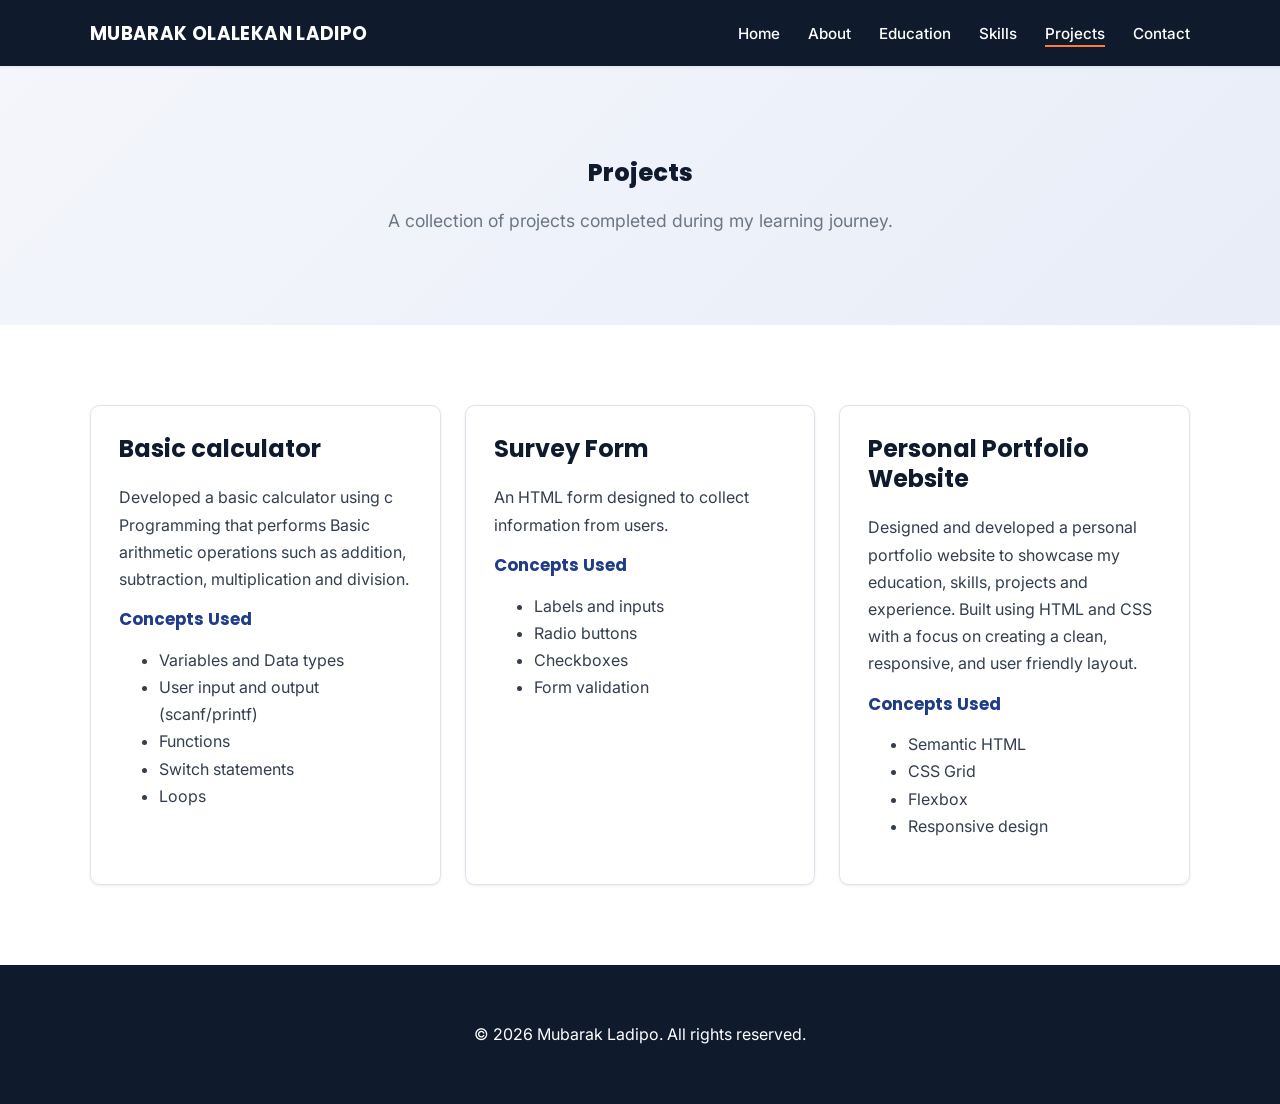
==== projects.html @ ad85da20 "Move all remaining files to root" ====
<!DOCTYPE html>
<html lang="en">
<head>
    <meta charset="UTF-8">
    <meta name="viewport" content="width=device-width, initial-scale=1.0">
    <title>Projects | Mubarak Ladipo</title>
    <link rel="stylesheet" href="styles.css">
</head>

<body>

    <header class="site-header">
        <div class="container">
            <a class="logo" href="index.html">MUBARAK OLALEKAN LADIPO</a>

            <nav aria-label="Main navigation">
                <ul class="nav-list">
                    <li><a href="index.html">Home</a></li>
                    <li><a href="about.html">About</a></li>
                    <li><a href="education.html">Education</a></li>
                    <li><a href="skills.html">Skills</a></li>
                    <li>
                        <a href="projects.html" aria-current="page">
                            Projects
                        </a>
                    </li>
                    <li><a href="contact.html">Contact</a></li>
                </ul>
            </nav>
        </div>
    </header>


    <main>

        <section class="page-intro">
            <div class="container">
                <h1>Projects</h1>
                <p>A collection of projects completed during my learning journey.</p>
            </div>
        </section>


        <section class="section">
            <div class="container">

                <div class="project-grid">

                    <article class="card project-card">
                        <h2>Basic calculator</h2>

                        <p>
                            Developed a basic calculator using c Programming that performs Basic
                            arithmetic operations such as addition, subtraction, multiplication
                            and division.
                        </p>

                        <h3>Concepts Used</h3>

                        <ul>
                            <li>Variables and Data types</li>
                            <li>User input and output (scanf/printf)</li>
                            <li>Functions</li>
                            <li>Switch statements</li>
                            <li>Loops</li>
                        </ul>
                    </article>


                    <article class="card project-card">
                        <h2>Survey Form</h2>

                        <p>
                            An HTML form designed to collect information from
                            users.
                        </p>

                        <h3>Concepts Used</h3>

                        <ul>
                            <li>Labels and inputs</li>
                            <li>Radio buttons</li>
                            <li>Checkboxes</li>
                            <li>Form validation</li>
                        </ul>
                    </article>


                    <article class="card project-card">
                        <h2>Personal Portfolio Website</h2>

                        <p>
                           Designed and developed a personal portfolio website to showcase my education,
                           skills, projects and experience. Built using HTML and CSS with a focus on creating
                           a clean, responsive, and user friendly layout. 
                        </p>

                        <h3>Concepts Used</h3>

                        <ul>
                            <li>Semantic HTML</li>
                            <li>CSS Grid</li>
                            <li>Flexbox</li>
                            <li>Responsive design</li>
                        </ul>
                    </article>

                </div>

            </div>
        </section>

    </main>


    <footer class="site-footer">
        <div class="container">
            <p>&copy; 2026 Mubarak Ladipo. All rights reserved.</p>
        </div>
    </footer>

</body>
</html>
---- styles.css ----
@import url('https://fonts.googleapis.com/css2?family=Poppins:wght@600;700;800&family=Inter:wght@400;500;600&display=swap');

:root {
    --primary-color: #1f3c88;
    --primary-dark: #142a63;
    --accent-color: #ff7a3d;
    --secondary-color: #f4f6fb;
    --dark-color: #0f1b2d;
    --light-color: #ffffff;
    --text-color: #333f4e;
    --text-muted: #6b7684;
    --border-color: #dde3ec;
    --max-width: 1100px;
    --radius: 0.6rem;
    --shadow-sm: 0 1px 3px rgba(15, 27, 45, 0.08);
    --shadow-md: 0 8px 24px rgba(15, 27, 45, 0.1);
    --shadow-lg: 0 16px 40px rgba(15, 27, 45, 0.14);
    --transition: 0.25s ease;
}


/* -------------------- */
/* RESET AND BASE STYLES */
/* -------------------- */

* {
    box-sizing: border-box;
}

body {
    margin: 0;
    font-family: 'Inter', Arial, sans-serif;
    line-height: 1.7;
    color: var(--text-color);
    background-color: var(--light-color);
}

h1, h2, h3, h4 {
    font-family: 'Poppins', 'Inter', sans-serif;
    color: var(--dark-color);
    line-height: 1.25;
}

img {
    display: block;
    max-width: 100%;
}

a {
    color: var(--primary-color);
    transition: color var(--transition);
}

a:hover {
    text-decoration: none;
    color: var(--accent-color);
}

a:focus {
    outline: 3px solid var(--accent-color);
    outline-offset: 3px;
}


/* -------------------- */
/* LAYOUT */
/* -------------------- */

.container {
    width: 90%;
    max-width: var(--max-width);
    margin: 0 auto;
}

.content-width {
    max-width: 750px;
}

.section {
    padding: 5rem 0;
}

.alternate-section {
    background-color: var(--secondary-color);
}


/* -------------------- */
/* HEADER AND NAVIGATION */
/* -------------------- */

.site-header {
    background-color: var(--dark-color);
    padding: 1.1rem 0;
    position: sticky;
    top: 0;
    z-index: 50;
    box-shadow: var(--shadow-sm);
}

.site-header .container {
    display: flex;
    justify-content: space-between;
    align-items: center;
    gap: 1rem;
}

.logo {
    color: var(--light-color);
    font-family: 'Poppins', sans-serif;
    font-size: 1.15rem;
    font-weight: 700;
    letter-spacing: 0.02em;
    text-decoration: none;
}

.logo:hover {
    color: var(--light-color);
    opacity: 0.85;
}

.nav-list {
    display: flex;
    flex-wrap: wrap;
    justify-content: center;
    gap: 1.75rem;
    list-style: none;
    margin: 0;
    padding: 0;
}

.nav-list a {
    position: relative;
    color: var(--light-color);
    text-decoration: none;
    font-weight: 500;
    font-size: 0.95rem;
    padding-bottom: 0.3rem;
}

.nav-list a::after {
    content: "";
    position: absolute;
    left: 0;
    bottom: 0;
    width: 0;
    height: 2px;
    background-color: var(--accent-color);
    transition: width var(--transition);
}

.nav-list a:hover {
    color: var(--light-color);
}

.nav-list a:hover::after,
.nav-list a[aria-current="page"]::after {
    width: 100%;
}

.nav-list a[aria-current="page"] {
    color: var(--light-color);
}


/* -------------------- */
/* HERO */
/* -------------------- */

.hero {
    min-height: 80vh;
    display: flex;
    align-items: center;
    padding: 4rem 0;
    background: linear-gradient(135deg, var(--secondary-color) 0%, #e8edf8 100%);
}

.hero-content {
    display: grid;
    grid-template-columns: 2fr 1fr;
    align-items: center;
    gap: 3rem;
}

.hero h1 {
    font-size: clamp(2.5rem, 6vw, 5rem);
    font-weight: 800;
    margin-bottom: 0;
}

.hero h2 {
    color: var(--primary-color);
    font-family: 'Inter', sans-serif;
    font-weight: 600;
    font-size: 1.4rem;
    margin-top: 0.4rem;
}

.eyebrow {
    font-weight: 600;
    color: var(--accent-color);
    text-transform: uppercase;
    letter-spacing: 0.08em;
    font-size: 0.9rem;
}

.profile-image img {
    border-radius: 50%;
    box-shadow: var(--shadow-lg);
    border: 4px solid var(--light-color);
}


/* -------------------- */
/* BUTTONS AND LINKS */
/* -------------------- */

.button,
button {
    display: inline-block;
    border: none;
    border-radius: var(--radius);
    padding: 0.85rem 1.5rem;
    background-color: var(--accent-color);
    color: var(--light-color);
    font: inherit;
    font-weight: 600;
    text-decoration: none;
    cursor: pointer;
    box-shadow: var(--shadow-sm);
    transition: transform var(--transition), box-shadow var(--transition), opacity var(--transition);
}

.button:hover,
button:hover {
    opacity: 1;
    color: var(--light-color);
    transform: translateY(-2px);
    box-shadow: var(--shadow-md);
}

.secondary-button {
    background-color: transparent;
    color: var(--dark-color);
    border: 1px solid var(--border-color);
    box-shadow: none;
}

.secondary-button:hover {
    color: var(--dark-color);
    background-color: var(--secondary-color);
    box-shadow: none;
}

.text-link {
    display: inline-block;
    margin-top: 1rem;
    font-weight: 600;
    color: var(--primary-color);
}

.text-link::after {
    content: " →";
    transition: margin var(--transition);
}

.text-link:hover::after {
    margin-left: 0.25rem;
}


/* -------------------- */
/* CARDS */
/* -------------------- */

.card-grid,
.project-grid {
    display: grid;
    grid-template-columns: repeat(3, 1fr);
    gap: 1.5rem;
}

.card {
    padding: 1.75rem;
    border: 1px solid var(--border-color);
    border-radius: var(--radius);
    background-color: var(--light-color);
    box-shadow: var(--shadow-sm);
    transition: transform var(--transition), box-shadow var(--transition), border-color var(--transition);
}

.card:hover {
    transform: translateY(-4px);
    box-shadow: var(--shadow-md);
    border-color: var(--primary-color);
}

.card h2,
.card h3 {
    margin-top: 0;
}

.card h3 {
    color: var(--primary-color);
    font-size: 1.05rem;
}


/* -------------------- */
/* PAGE INTRODUCTION */
/* -------------------- */

.page-intro {
    padding: 4.5rem 0;
    text-align: center;
    background: linear-gradient(135deg, var(--secondary-color) 0%, #e8edf8 100%);
}

.page-intro h1 {
    margin-bottom: 0.5rem;
    font-weight: 800;
}

.page-intro p {
    color: var(--text-muted);
    font-size: 1.1rem;
}


/* -------------------- */
/* TABLES */
/* -------------------- */

.table-container {
    overflow-x: auto;
}

table {
    width: 100%;
    border-collapse: collapse;
    margin-bottom: 3rem;
    box-shadow: var(--shadow-sm);
    border-radius: var(--radius);
    overflow: hidden;
}

caption {
    margin-bottom: 1rem;
    font-family: 'Poppins', sans-serif;
    font-size: 1.25rem;
    font-weight: 700;
    text-align: left;
}

th,
td {
    padding: 1rem;
    border: 1px solid var(--border-color);
    text-align: left;
}

th {
    background-color: var(--primary-color);
    color: var(--light-color);
    font-weight: 600;
}

tbody tr:hover {
    background-color: var(--secondary-color);
}


/* -------------------- */
/* FORMS */
/* -------------------- */

.form-container {
    max-width: 700px;
}

form {
    display: grid;
    gap: 1.5rem;
}

fieldset {
    padding: 1.5rem;
    border: 1px solid var(--border-color);
    border-radius: var(--radius);
}

legend {
    padding: 0 0.5rem;
    font-family: 'Poppins', sans-serif;
    font-weight: 600;
    color: var(--primary-color);
}

label {
    display: block;
    margin-top: 1rem;
    margin-bottom: 0.4rem;
    font-weight: 500;
}

input,
textarea {
    width: 100%;
    padding: 0.8rem;
    border: 1px solid var(--border-color);
    border-radius: var(--radius);
    font: inherit;
    transition: border-color var(--transition), box-shadow var(--transition);
}

input:focus,
textarea:focus {
    outline: none;
    border-color: var(--primary-color);
    box-shadow: 0 0 0 3px rgba(31, 60, 136, 0.15);
}


/* -------------------- */
/* FOOTER */
/* -------------------- */

.site-footer {
    padding: 2.5rem 0;
    text-align: center;
    background-color: var(--dark-color);
    color: var(--light-color);
}

.site-footer a {
    color: var(--light-color);
    font-weight: 500;
}

.site-footer a:hover {
    color: var(--accent-color);
}


/* -------------------- */
/* RESPONSIVE DESIGN */
/* -------------------- */

@media (max-width: 768px) {

    .site-header .container {
        flex-direction: column;
    }

    .hero-content {
        grid-template-columns: 1fr;
        text-align: center;
    }

    .profile-image {
        max-width: 300px;
        margin: 0 auto;
    }

    .card-grid,
    .project-grid {
        grid-template-columns: 1fr;
    }

}


@media (max-width: 500px) {

    .nav-list {
        flex-direction: column;
        align-items: center;
        gap: 0.75rem;
    }

    .section {
        padding: 3rem 0;
    }

}
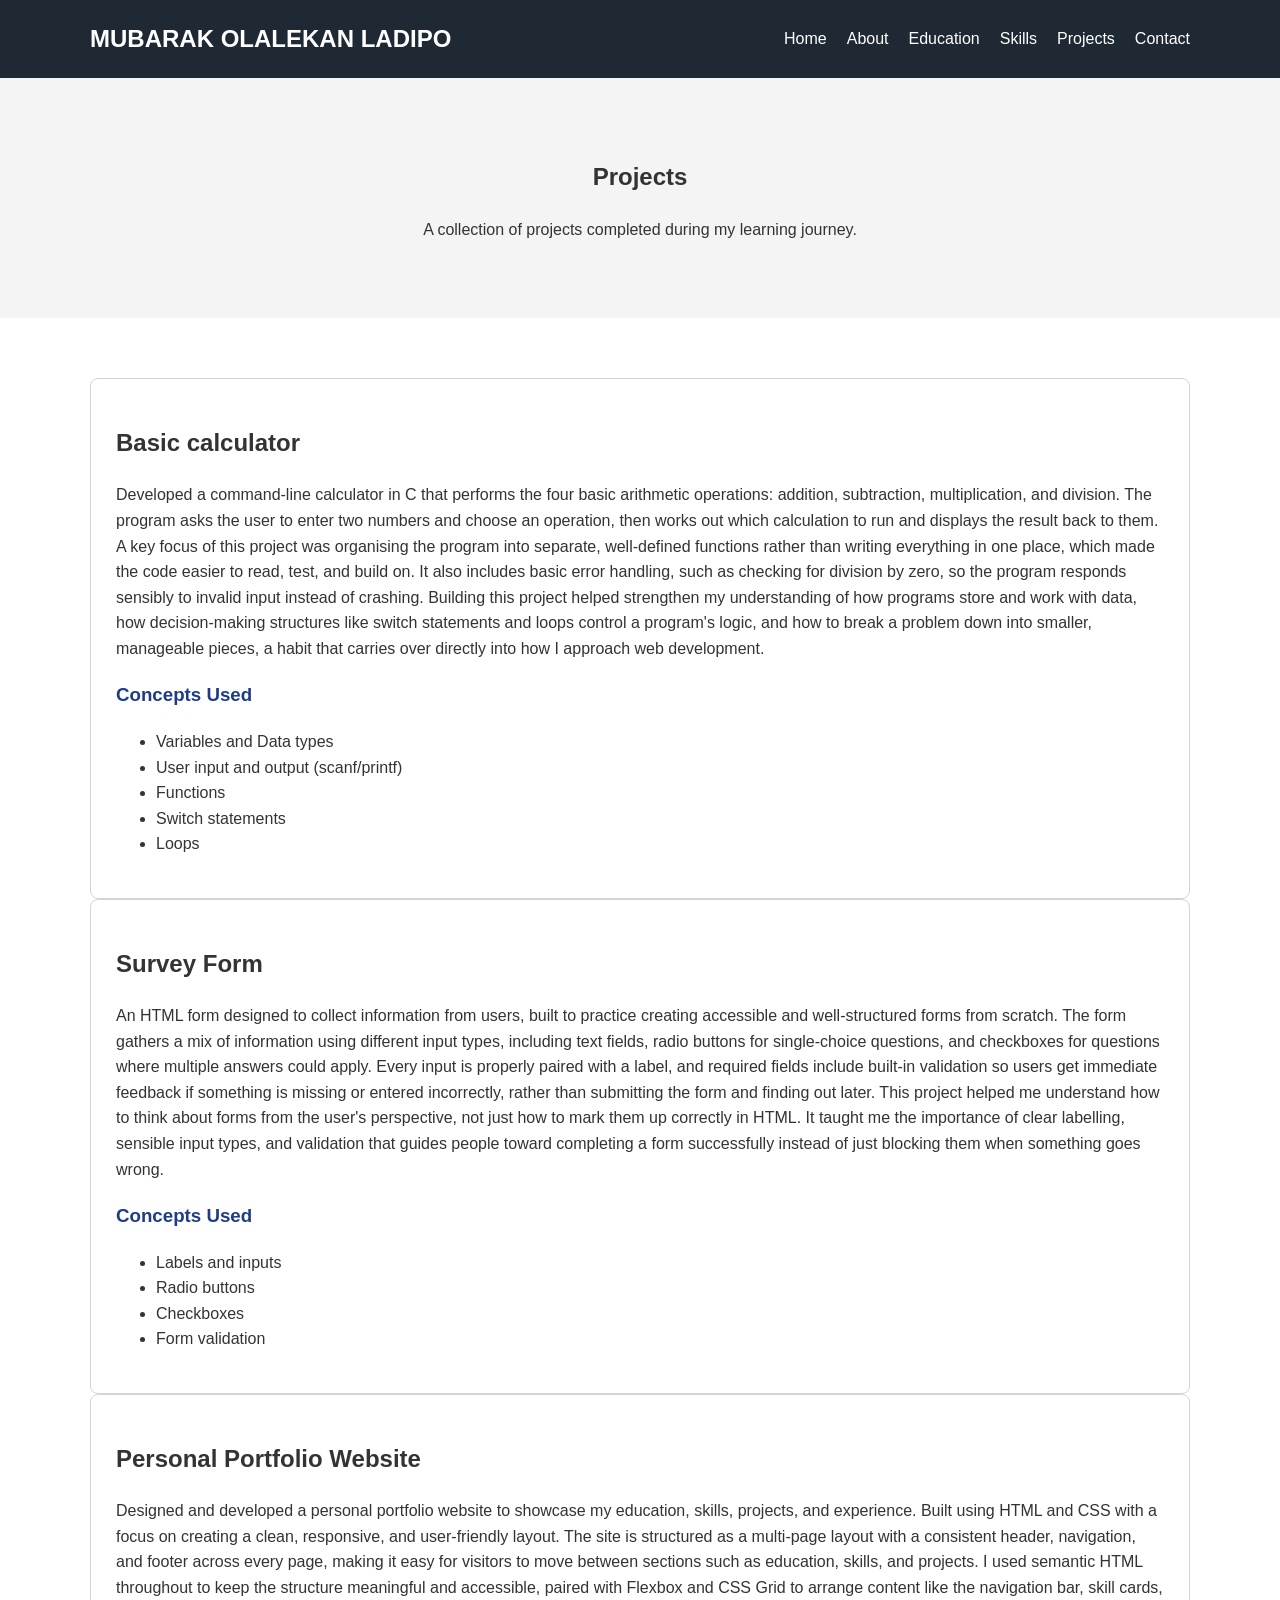
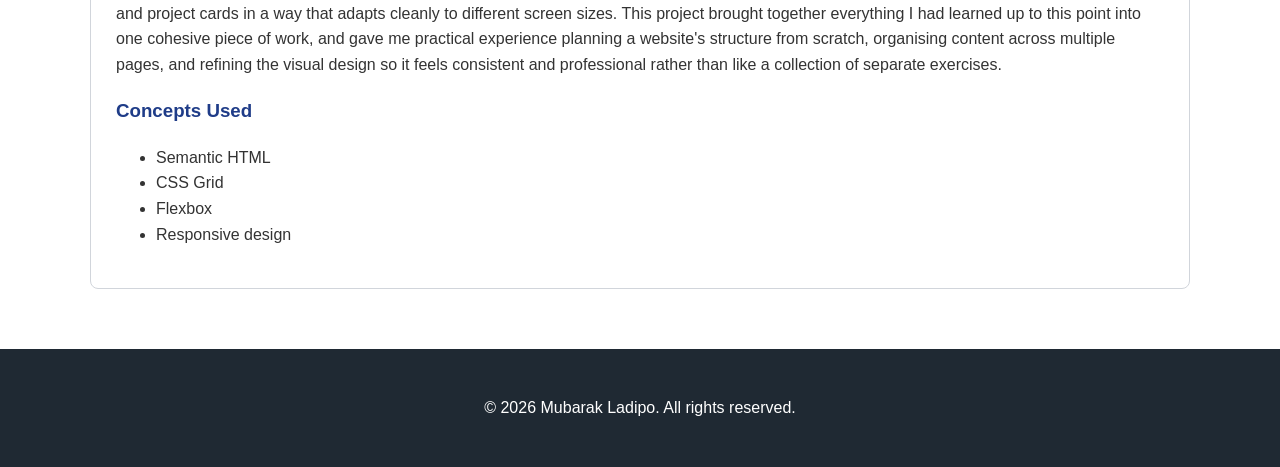
==== commit 6ef969d4: "syle and information changes" ====
--- a/projects.html
+++ b/projects.html
@@ -50,9 +50,16 @@
                         <h2>Basic calculator</h2>
 
                         <p>
-                            Developed a basic calculator using c Programming that performs Basic
-                            arithmetic operations such as addition, subtraction, multiplication
-                            and division.
+                            Developed a command-line calculator in C that performs the four basic arithmetic operations: addition, 
+                            subtraction, multiplication, and division. The program asks the user to enter two numbers and choose an 
+                            operation, then works out which calculation to run and displays the result back to them.
+                            A key focus of this project was organising the program into separate, well-defined functions rather than
+                            writing everything in one place, which made the code easier to read, test, and build on. It also includes 
+                            basic error handling, such as checking for division by zero, so the program responds sensibly to invalid 
+                            input instead of crashing. Building this project helped strengthen my understanding of how programs store and
+                            work with data, how decision-making structures like switch statements and loops control a program's logic,
+                            and how to break a problem down into smaller, manageable pieces, a habit that carries over directly into how 
+                            I approach web development.
                         </p>
 
                         <h3>Concepts Used</h3>
@@ -71,8 +78,15 @@
                         <h2>Survey Form</h2>
 
                         <p>
-                            An HTML form designed to collect information from
-                            users.
+                            An HTML form designed to collect information from users, built to practice creating accessible and 
+                            well-structured forms from scratch. The form gathers a mix of information using different input types,
+                            including text fields, radio buttons for single-choice questions, and checkboxes for questions where multiple
+                            answers could apply. Every input is properly paired with a label, and required fields include built-in 
+                            validation so users get immediate feedback if something is missing or entered incorrectly, rather than 
+                            submitting the form and finding out later. This project helped me understand how to think about forms from 
+                            the user's perspective, not just how to mark them up correctly in HTML. It taught me the importance of clear 
+                            labelling, sensible input types, and validation that guides people toward completing a form successfully 
+                            instead of just blocking them when something goes wrong.
                         </p>
 
                         <h3>Concepts Used</h3>
@@ -90,9 +104,16 @@
                         <h2>Personal Portfolio Website</h2>
 
                         <p>
-                           Designed and developed a personal portfolio website to showcase my education,
-                           skills, projects and experience. Built using HTML and CSS with a focus on creating
-                           a clean, responsive, and user friendly layout. 
+                           Designed and developed a personal portfolio website to showcase my education, skills, projects, and 
+                           experience. Built using HTML and CSS with a focus on creating a clean, responsive, and user-friendly layout.
+                           The site is structured as a multi-page layout with a consistent header, navigation, and footer across every 
+                           page, making it easy for visitors to move between sections such as education, skills, and projects. I used 
+                           semantic HTML throughout to keep the structure meaningful and accessible, paired with Flexbox and CSS Grid to
+                           arrange content like the navigation bar, skill cards, and project cards in a way that adapts cleanly to 
+                           different screen sizes. This project brought together everything I had learned up to this point into one 
+                           cohesive piece of work, and gave me practical experience planning a website's structure from scratch, 
+                           organising content across multiple pages, and refining the visual design so it feels consistent and 
+                           professional rather than like a collection of separate exercises. 
                         </p>
 
                         <h3>Concepts Used</h3>
--- a/styles.css
+++ b/styles.css
@@ -1,29 +1,5 @@
 
-
-@import url('https://fonts.googleapis.com/css2?family=Poppins:wght@600;700;800&family=Inter:wght@400;500;600&display=swap');
-
-:root {
-    --primary-color: #1f3c88;
-    --primary-dark: #142a63;
-    --accent-color: #ff7a3d;
-    --secondary-color: #f4f6fb;
-    --dark-color: #0f1b2d;
-    --light-color: #ffffff;
-    --text-color: #333f4e;
-    --text-muted: #6b7684;
-    --border-color: #dde3ec;
-    --max-width: 1100px;
-    --radius: 0.6rem;
-    --shadow-sm: 0 1px 3px rgba(15, 27, 45, 0.08);
-    --shadow-md: 0 8px 24px rgba(15, 27, 45, 0.1);
-    --shadow-lg: 0 16px 40px rgba(15, 27, 45, 0.14);
-    --transition: 0.25s ease;
-}
-
-
-/* -------------------- */
-/* RESET AND BASE STYLES */
-/* -------------------- */
+/* GENERAL STYLES */
 
 * {
     box-sizing: border-box;
@@ -31,457 +7,304 @@
 
 body {
     margin: 0;
-    font-family: 'Inter', Arial, sans-serif;
-    line-height: 1.7;
-    color: var(--text-color);
-    background-color: var(--light-color);
-}
-
-h1, h2, h3, h4 {
-    font-family: 'Poppins', 'Inter', sans-serif;
-    color: var(--dark-color);
-    line-height: 1.25;
-}
-
-img {
-    display: block;
-    max-width: 100%;
-}
-
-a {
-    color: var(--primary-color);
-    transition: color var(--transition);
-}
-
-a:hover {
-    text-decoration: none;
-    color: var(--accent-color);
-}
-
-a:focus {
-    outline: 3px solid var(--accent-color);
-    outline-offset: 3px;
-}
-
-
-/* -------------------- */
-/* LAYOUT */
-/* -------------------- */
+    font-family: Arial, sans-serif;
+    line-height: 1.6;
+    color: #333;
+    background-color: white;
+}
 
 .container {
     width: 90%;
-    max-width: var(--max-width);
-    margin: 0 auto;
-}
-
-.content-width {
-    max-width: 750px;
-}
-
-.section {
-    padding: 5rem 0;
-}
-
-.alternate-section {
-    background-color: var(--secondary-color);
-}
-
-
-/* -------------------- */
-/* HEADER AND NAVIGATION */
-/* -------------------- */
+    max-width: 1100px;
+    margin: auto;
+}
+
+img {
+    max-width: 100%;
+}
+
+
+/* HEADER */
 
 .site-header {
-    background-color: var(--dark-color);
-    padding: 1.1rem 0;
-    position: sticky;
-    top: 0;
-    z-index: 50;
-    box-shadow: var(--shadow-sm);
+    background-color: #1f2933;
+    padding: 20px 0;
 }
 
 .site-header .container {
     display: flex;
     justify-content: space-between;
     align-items: center;
-    gap: 1rem;
 }
 
 .logo {
-    color: var(--light-color);
-    font-family: 'Poppins', sans-serif;
-    font-size: 1.15rem;
-    font-weight: 700;
-    letter-spacing: 0.02em;
+    color: white;
+    font-size: 24px;
+    font-weight: bold;
     text-decoration: none;
 }
 
-.logo:hover {
-    color: var(--light-color);
-    opacity: 0.85;
-}
+
+/* NAVIGATION */
 
 .nav-list {
     display: flex;
-    flex-wrap: wrap;
-    justify-content: center;
-    gap: 1.75rem;
+    gap: 20px;
     list-style: none;
     margin: 0;
     padding: 0;
 }
 
 .nav-list a {
-    position: relative;
-    color: var(--light-color);
+    color: white;
     text-decoration: none;
-    font-weight: 500;
-    font-size: 0.95rem;
-    padding-bottom: 0.3rem;
-}
-
-.nav-list a::after {
-    content: "";
-    position: absolute;
-    left: 0;
-    bottom: 0;
-    width: 0;
-    height: 2px;
-    background-color: var(--accent-color);
-    transition: width var(--transition);
 }
 
 .nav-list a:hover {
-    color: var(--light-color);
-}
-
-.nav-list a:hover::after,
-.nav-list a[aria-current="page"]::after {
-    width: 100%;
-}
-
-.nav-list a[aria-current="page"] {
-    color: var(--light-color);
-}
-
-
-/* -------------------- */
+    color: #d9772f;
+}
+
+
 /* HERO */
-/* -------------------- */
 
 .hero {
-    min-height: 80vh;
+    padding: 80px 0;
+    background-color: #f4f4f4;
+}
+
+.hero-content {
     display: flex;
     align-items: center;
-    padding: 4rem 0;
-    background: linear-gradient(135deg, var(--secondary-color) 0%, #e8edf8 100%);
-}
-
-.hero-content {
-    display: grid;
-    grid-template-columns: 2fr 1fr;
-    align-items: center;
-    gap: 3rem;
+    justify-content: space-between;
+    gap: 40px;
+}
+
+.hero-text {
+    flex: 2;
 }
 
 .hero h1 {
-    font-size: clamp(2.5rem, 6vw, 5rem);
-    font-weight: 800;
+    font-size: 48px;
     margin-bottom: 0;
 }
 
 .hero h2 {
-    color: var(--primary-color);
-    font-family: 'Inter', sans-serif;
-    font-weight: 600;
-    font-size: 1.4rem;
-    margin-top: 0.4rem;
+    color: #1f3c88;
 }
 
 .eyebrow {
-    font-weight: 600;
-    color: var(--accent-color);
-    text-transform: uppercase;
-    letter-spacing: 0.08em;
-    font-size: 0.9rem;
+    color: #d9772f;
+    font-weight: bold;
+}
+
+.profile-image {
+    flex: 1;
 }
 
 .profile-image img {
+    width: 250px;
+    height: 250px;
+    object-fit: cover;
     border-radius: 50%;
-    box-shadow: var(--shadow-lg);
-    border: 4px solid var(--light-color);
-}
-
-
-/* -------------------- */
-/* BUTTONS AND LINKS */
-/* -------------------- */
-
-.button,
-button {
+}
+
+
+/* SECTIONS */
+
+.section {
+    padding: 60px 0;
+}
+
+.alternate-section {
+    background-color: #f4f4f4;
+}
+
+
+/* CARDS */
+
+.card-grid {
+    display: flex;
+    gap: 20px;
+}
+
+.card {
+    flex: 1;
+    padding: 25px;
+    border: 1px solid #d1d5db;
+    border-radius: 8px;
+}
+
+.card h3 {
+    color: #1f3c88;
+}
+
+.card:hover {
+    border-color: #1f3c88;
+}
+
+
+/* BUTTON */
+
+.button {
     display: inline-block;
-    border: none;
-    border-radius: var(--radius);
-    padding: 0.85rem 1.5rem;
-    background-color: var(--accent-color);
-    color: var(--light-color);
-    font: inherit;
-    font-weight: 600;
+    padding: 12px 20px;
+    background-color: #d9772f;
+    color: white;
     text-decoration: none;
-    cursor: pointer;
-    box-shadow: var(--shadow-sm);
-    transition: transform var(--transition), box-shadow var(--transition), opacity var(--transition);
-}
-
-.button:hover,
-button:hover {
-    opacity: 1;
-    color: var(--light-color);
-    transform: translateY(-2px);
-    box-shadow: var(--shadow-md);
-}
-
-.secondary-button {
-    background-color: transparent;
-    color: var(--dark-color);
-    border: 1px solid var(--border-color);
-    box-shadow: none;
-}
-
-.secondary-button:hover {
-    color: var(--dark-color);
-    background-color: var(--secondary-color);
-    box-shadow: none;
-}
-
-.text-link {
-    display: inline-block;
-    margin-top: 1rem;
-    font-weight: 600;
-    color: var(--primary-color);
-}
-
-.text-link::after {
-    content: " →";
-    transition: margin var(--transition);
-}
-
-.text-link:hover::after {
-    margin-left: 0.25rem;
-}
-
-
-/* -------------------- */
-/* CARDS */
-/* -------------------- */
-
-.card-grid,
-.project-grid {
-    display: grid;
-    grid-template-columns: repeat(3, 1fr);
-    gap: 1.5rem;
-}
-
-.card {
-    padding: 1.75rem;
-    border: 1px solid var(--border-color);
-    border-radius: var(--radius);
-    background-color: var(--light-color);
-    box-shadow: var(--shadow-sm);
-    transition: transform var(--transition), box-shadow var(--transition), border-color var(--transition);
-}
-
-.card:hover {
-    transform: translateY(-4px);
-    box-shadow: var(--shadow-md);
-    border-color: var(--primary-color);
-}
-
-.card h2,
-.card h3 {
-    margin-top: 0;
-}
-
-.card h3 {
-    color: var(--primary-color);
-    font-size: 1.05rem;
-}
-
-
-/* -------------------- */
-/* PAGE INTRODUCTION */
-/* -------------------- */
+    border-radius: 5px;
+}
+
+.button:hover {
+    background-color: #1f3c88;
+}
+
+
+/* PAGE INTRO */
 
 .page-intro {
-    padding: 4.5rem 0;
+    padding: 60px 0;
     text-align: center;
-    background: linear-gradient(135deg, var(--secondary-color) 0%, #e8edf8 100%);
-}
-
-.page-intro h1 {
-    margin-bottom: 0.5rem;
-    font-weight: 800;
-}
-
-.page-intro p {
-    color: var(--text-muted);
-    font-size: 1.1rem;
-}
-
-
-/* -------------------- */
-/* TABLES */
-/* -------------------- */
-
-.table-container {
-    overflow-x: auto;
-}
+    background-color: #f4f4f4;
+}
+
+
+/* TABLE */
 
 table {
     width: 100%;
     border-collapse: collapse;
-    margin-bottom: 3rem;
-    box-shadow: var(--shadow-sm);
-    border-radius: var(--radius);
-    overflow: hidden;
 }
 
 caption {
-    margin-bottom: 1rem;
-    font-family: 'Poppins', sans-serif;
-    font-size: 1.25rem;
-    font-weight: 700;
-    text-align: left;
+    font-size: 20px;
+    font-weight: bold;
+    margin-bottom: 15px;
 }
 
 th,
 td {
-    padding: 1rem;
-    border: 1px solid var(--border-color);
+    padding: 15px;
+    border: 1px solid #d1d5db;
     text-align: left;
 }
 
 th {
-    background-color: var(--primary-color);
-    color: var(--light-color);
-    font-weight: 600;
-}
-
-tbody tr:hover {
-    background-color: var(--secondary-color);
-}
-
-
-/* -------------------- */
-/* FORMS */
-/* -------------------- */
+    background-color: #1f3c88;
+    color: white;
+}
+
+
+
+/* FORM */
 
 .form-container {
     max-width: 700px;
+    margin: auto;
+    padding: 30px;
+    background-color: #f4f4f4;
+    border-radius: 10px;
 }
 
 form {
-    display: grid;
-    gap: 1.5rem;
+    display: flex;
+    flex-direction: column;
+    gap: 15px;
 }
 
 fieldset {
-    padding: 1.5rem;
-    border: 1px solid var(--border-color);
-    border-radius: var(--radius);
+    padding: 20px;
+    border: 1px solid #d1d5db;
+    border-radius: 8px;
+    background-color: white;
 }
 
 legend {
-    padding: 0 0.5rem;
-    font-family: 'Poppins', sans-serif;
-    font-weight: 600;
-    color: var(--primary-color);
+    font-size: 20px;
+    font-weight: bold;
+    color: #1f3c88;
+    padding: 0 10px;
 }
 
 label {
     display: block;
-    margin-top: 1rem;
-    margin-bottom: 0.4rem;
-    font-weight: 500;
+    margin-top: 15px;
+    margin-bottom: 5px;
+    font-weight: bold;
 }
 
 input,
+textarea,
+select {
+    width: 100%;
+    padding: 12px;
+    border: 1px solid #d1d5db;
+    border-radius: 5px;
+    font: inherit;
+}
+
 textarea {
-    width: 100%;
-    padding: 0.8rem;
-    border: 1px solid var(--border-color);
-    border-radius: var(--radius);
-    font: inherit;
-    transition: border-color var(--transition), box-shadow var(--transition);
+    min-height: 150px;
+    resize: vertical;
 }
 
 input:focus,
-textarea:focus {
-    outline: none;
-    border-color: var(--primary-color);
-    box-shadow: 0 0 0 3px rgba(31, 60, 136, 0.15);
-}
-
-
-/* -------------------- */
+textarea:focus,
+select:focus {
+    outline: 2px solid #1f3c88;
+    border-color: #1f3c88;
+}
+
+button {
+    padding: 12px 20px;
+    border: none;
+    border-radius: 5px;
+    background-color: #d9772f;
+    color: white;
+    font-size: 16px;
+    cursor: pointer;
+}
+
+button:hover {
+    background-color: #1f3c88;
+}
+
+
 /* FOOTER */
-/* -------------------- */
 
 .site-footer {
-    padding: 2.5rem 0;
+    padding: 30px 0;
     text-align: center;
-    background-color: var(--dark-color);
-    color: var(--light-color);
+    background-color: #1f2933;
+    color: white;
 }
 
 .site-footer a {
-    color: var(--light-color);
-    font-weight: 500;
-}
-
-.site-footer a:hover {
-    color: var(--accent-color);
-}
-
-
-/* -------------------- */
-/* RESPONSIVE DESIGN */
-/* -------------------- */
+    color: white;
+}
+
+
+/* MOBILE */
 
 @media (max-width: 768px) {
 
     .site-header .container {
         flex-direction: column;
+        gap: 20px;
     }
 
+    .nav-list {
+        flex-wrap: wrap;
+        justify-content: center;
+    }
+
     .hero-content {
-        grid-template-columns: 1fr;
+        flex-direction: column;
         text-align: center;
     }
 
-    .profile-image {
-        max-width: 300px;
-        margin: 0 auto;
+    .card-grid {
+        flex-direction: column;
     }
 
-    .card-grid,
-    .project-grid {
-        grid-template-columns: 1fr;
-    }
-
-}
-
-
-@media (max-width: 500px) {
-
-    .nav-list {
-        flex-direction: column;
-        align-items: center;
-        gap: 0.75rem;
-    }
-
-    .section {
-        padding: 3rem 0;
-    }
-
-}+}
+
